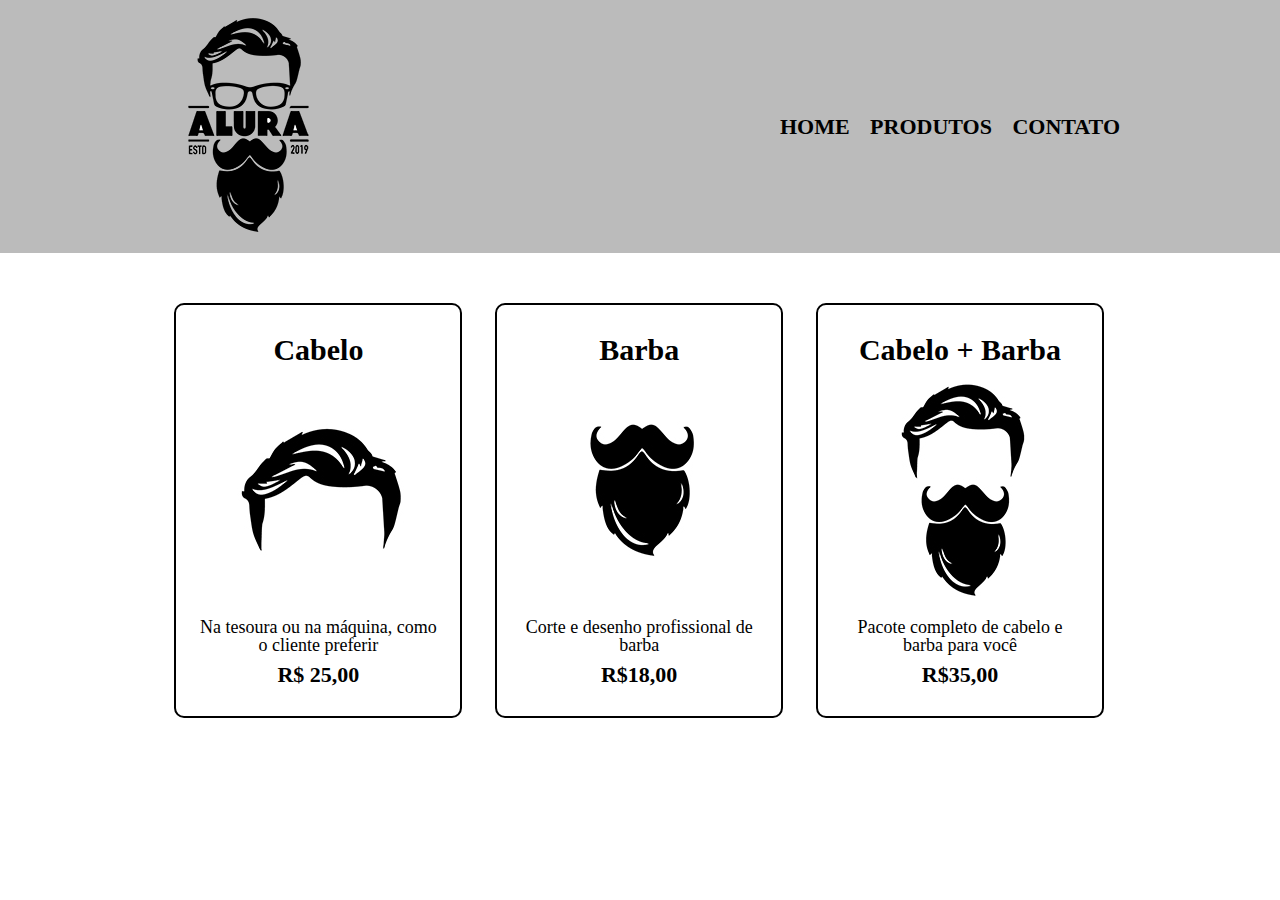
==== Barbearia-Alura/produtos.html @ 4d483034 "atualizando site Barbearia Alura, página de produtos" ====
<!DOCTYPE html>
<html lang="pt-br">
<head>
    <meta charset="UTF-8">
    <meta http-equiv="X-UA-Compatible" content="IE=edge">
    <meta name="viewport" content="width=device-width, initial-scale=1.0">
    
    <link rel="stylesheet" href="assets/reset.css" />
    <link rel="stylesheet" href="assets/produtos.css" />
    
    <title>Produtos - Barbearia Alura</title>
</head>
<body>
    <header>
        <div class="caixa">
            <h1>
                <img src="assets/img/logo.png"  alt="logo"/>
            </h1>
    
            <nav>
                <ul>
                    <li>
                        <a href="index.html">
                            Home
                        </a>
                    </li>
                    <li>
                        <a href="produtos.html">
                            Produtos
                        </a>
                    </li>
                    <li>
                        <a href="contato.html">
                            Contato
                        </a>
                    </li>
                </ul>
            </nav>
        </div>
    </header>

    <main>
        <ul class="produtos">
            <li>
                <h2>
                    Cabelo
                </h2>
                <img src="assets/img/cabelo.jpg" alt="cabelo" />
                <p class="descricao">
                    Na tesoura ou na máquina, como o cliente preferir
                </p>
                <p class="preco">
                    R$ 25,00 
                </p>
            </li>
            <li>
                <h2>
                    Barba
                </h2>
                <img src="assets/img/barba.jpg" alt="barba" />
                <p class="descricao">
                    Corte e desenho profissional de barba
                </p>
                <p class="preco">
                    R$18,00
                </p>
            </li>
            <li>
                <h2>
                    Cabelo + Barba
                </h2>
                <img src="assets/img/cabelo+barba.jpg" alt="cabelo mais barba" />
                <p class="descricao">
                    Pacote completo de cabelo e barba para você
                </p>
                <p class="preco">
                    R$35,00
                </p>
            </li>
        </ul>
    </main>

</body>
</html>
---- Barbearia-Alura/assets/produtos.css ----
header {
    background-color: #bbb;
}

.caixa {
    display: flex;
    justify-content: space-between;
    width: 75%;
    margin: 0 auto;
}

nav {
    margin-top: auto;
    margin-bottom: auto;

}

nav li {
    display: inline;
    margin-left: 15px;
}

nav a {
    text-transform: uppercase;
    color: #000;
    font-weight: bold;
    font-size: 22px;
    text-decoration: none;
}

nav a:hover {
    color: #c78c19;
}

.produtos {
    width: 75%;
    margin: 0 auto;
    padding: 50px 0;
}

.produtos li {
    display: inline-block;
    text-align: center;
    width: 30%;
    vertical-align: top;
    margin: 0 1.5%;
    padding: 30px 20px;
    box-sizing: border-box;
    border: 2px solid #000;
    border-radius: 10px;
}

.produtos li:hover {
    border-color: #c78c19;
}

.produtos li:hover h2 {
    font-size: 34px;
}

.produtos li:active {
    border-color: #088c19;
}

.produtos h2 {
    font-size: 30px;
    font-weight: bold;
}

.produtos .descricao {
    font-size: 18px;
}
.produtos .preco {
    font-size: 22px;
    font-weight: bold;
    margin-top: 10px;
}
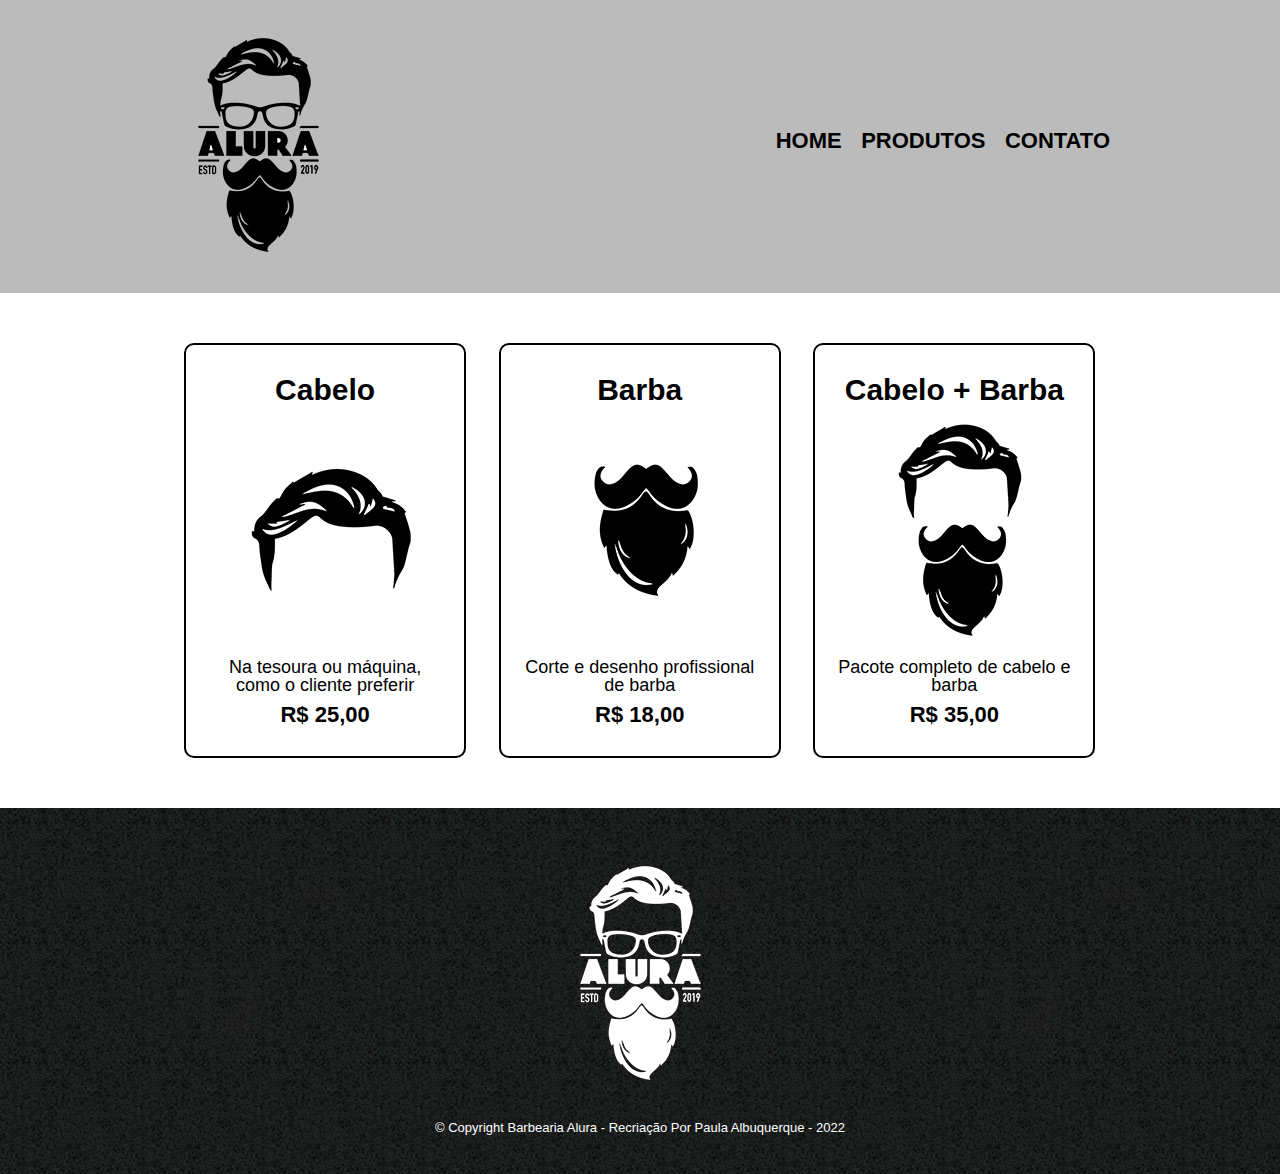
==== commit 6cc0f600: "terminando o projeto / ajustando detalhes" ====
--- a/Barbearia-Alura/produtos.html
+++ b/Barbearia-Alura/produtos.html
@@ -1,84 +1,53 @@
 <!DOCTYPE html>
-<html lang="pt-br">
-<head>
-    <meta charset="UTF-8">
-    <meta http-equiv="X-UA-Compatible" content="IE=edge">
-    <meta name="viewport" content="width=device-width, initial-scale=1.0">
-    
-    <link rel="stylesheet" href="assets/reset.css" />
-    <link rel="stylesheet" href="assets/produtos.css" />
-    
-    <title>Produtos - Barbearia Alura</title>
-</head>
-<body>
-    <header>
-        <div class="caixa">
-            <h1>
-                <img src="assets/img/logo.png"  alt="logo"/>
-            </h1>
-    
-            <nav>
-                <ul>
-                    <li>
-                        <a href="index.html">
-                            Home
-                        </a>
-                    </li>
-                    <li>
-                        <a href="produtos.html">
-                            Produtos
-                        </a>
-                    </li>
-                    <li>
-                        <a href="contato.html">
-                            Contato
-                        </a>
-                    </li>
-                </ul>
-            </nav>
-        </div>
-    </header>
+<html>
+	<head>
+		<meta charset="UTF-8">
+		<title>Produtos - Barbearia Alura</title>
 
-    <main>
-        <ul class="produtos">
-            <li>
-                <h2>
-                    Cabelo
-                </h2>
-                <img src="assets/img/cabelo.jpg" alt="cabelo" />
-                <p class="descricao">
-                    Na tesoura ou na máquina, como o cliente preferir
-                </p>
-                <p class="preco">
-                    R$ 25,00 
-                </p>
-            </li>
-            <li>
-                <h2>
-                    Barba
-                </h2>
-                <img src="assets/img/barba.jpg" alt="barba" />
-                <p class="descricao">
-                    Corte e desenho profissional de barba
-                </p>
-                <p class="preco">
-                    R$18,00
-                </p>
-            </li>
-            <li>
-                <h2>
-                    Cabelo + Barba
-                </h2>
-                <img src="assets/img/cabelo+barba.jpg" alt="cabelo mais barba" />
-                <p class="descricao">
-                    Pacote completo de cabelo e barba para você
-                </p>
-                <p class="preco">
-                    R$35,00
-                </p>
-            </li>
-        </ul>
-    </main>
+		<link rel="stylesheet" href="assets/reset.css">
+		<link rel="stylesheet" href="assets/style.css">
+	</head>
+	<body>
+		<header>
+			<div class="caixa">
+				<h1><img src="assets/img/logo.png" alt="logo" /></h1>
 
-</body>
+				<nav>
+					<ul>
+						<li><a href="index.html">Home</a></li>
+						<li><a href="produtos.html">Produtos</a></li>
+						<li><a href="contato.html">Contato</a></li>
+					</ul>
+				</nav>
+			</div>
+		</header>
+
+		<main>
+			<ul class="produtos">
+				<li>
+					<h2>Cabelo</h2>
+					<img src="assets/img/cabelo.jpg" alt="cabelo" />
+					<p class="produto-descricao">Na tesoura ou máquina, como o cliente preferir</p>
+					<p class="produto-preco">R$ 25,00</p>
+				</li>
+				<li>
+					<h2>Barba</h2>
+					<img src="assets/img/barba.jpg" alt="barba">
+					<p class="produto-descricao">Corte e desenho profissional de barba</p>
+					<p class="produto-preco">R$ 18,00</p>
+				</li>
+				<li>
+					<h2>Cabelo + Barba</h2>
+					<img src="assets/img/cabelo+barba.jpg" alt="cabelo e barba">
+					<p class="produto-descricao">Pacote completo de cabelo e barba</p>
+					<p class="produto-preco">R$ 35,00</p>
+				</li>
+			</ul>
+		</main>
+
+		<footer>
+			<img src="assets/img/logo-branco.png" alt="logo branca" />
+			<p class="copyright">&copy; Copyright Barbearia Alura - Recriação Por Paula Albuquerque - 2022</p>
+		</footer>
+	</body>
 </html>--- a/Barbearia-Alura/assets/style.css
+++ b/Barbearia-Alura/assets/style.css
@@ -0,0 +1,265 @@
+body {
+	font-family: 'Montserrat', sans-serif;
+}
+
+header {
+	background: #BBBBBB;
+	padding: 20px 0;
+}
+
+.caixa {
+	position: relative;
+	width: 940px;
+	margin: 0 auto;
+}
+
+nav {
+	position: absolute;
+	top: 110px;
+	right: 0;
+}
+
+nav li {
+	display: inline;
+	margin: 0 0 0 15px;
+}
+
+nav a {
+	text-transform: uppercase;
+	color: #000000;
+	font-weight: bold;
+	font-size: 22px;
+	text-decoration: none;
+}
+
+nav a:hover {
+	color: #C78C19;
+	text-decoration: underline;
+}
+
+.produtos {
+	width: 940px;
+	margin: 0 auto;
+	padding: 50px 0;
+}
+
+.produtos li {
+	display: inline-block;
+	text-align: center;
+	width: 30%;
+	vertical-align: top;
+	margin: 0 1.5%;
+	padding: 30px 20px;
+	box-sizing: border-box;
+	border: 2px solid #000000;
+	border-radius: 10px;
+}
+
+.produtos li:hover {
+	border-color: #C78C19;
+}
+
+.produtos li:active {
+	border-color: #088C19;	
+}
+
+.produtos li:hover h2 {
+	font-size: 34px;
+}
+
+.produtos h2 {
+	font-size: 30px;
+	font-weight: bold;
+}
+
+.produto-descricao {
+	font-size: 18px;
+}
+
+.produto-preco {
+	font-size: 22px;
+	font-weight: bold;
+	margin-top: 10px;
+}
+
+footer {
+	text-align: center;
+	background: url("img/bg.jpg");
+	padding: 40px 0;
+}
+
+.copyright {
+	color: #FFFFFF;
+	font-size: 13px;
+	margin: 20px 0 0;
+}
+
+form {
+	margin: 40px 10px;
+}
+
+form label, form legend {
+	display:block;
+	font-size: 20px;
+	margin: 0 0 10px;
+}
+
+.input-padrao {
+	display: block;
+	margin: 0 0 20px;
+	padding: 10px 10px;
+	width: 50%;
+	border-radius: 5px;
+}
+
+.checkbox {
+	margin: 20px 0;
+}
+
+.enviar {
+	width:40%;
+	padding: 15px 0;
+	background: orange;
+	color: white;
+	font-weight: bold;
+	font-size: 18px;
+	border: none;
+	border-radius: 5px;
+	transition: 1s all;
+	cursor: pointer;
+}
+
+.enviar:hover {
+	background: darkorange;
+	transform: scale(1.2);
+}
+
+table {
+	margin: 20px 10px 40px;
+}
+
+thead {
+	background: #555555;
+	color: white;
+	font-weight: bold;
+}
+
+td, th {
+	border: 1px solid #000000;
+	padding: 8px 15px;
+}
+
+
+/* css da página inicial */
+.banner {
+	width:100%;
+}
+
+.titulo-principal {
+	text-align: center;
+	font-size: 2em;
+	margin: 0 0 1em;
+	clear: left;
+}
+
+.principal {
+	padding: 3em 0;
+	background: #FEFEFE;
+	width: 940px;
+	margin: 0 auto;
+}
+
+.principal p {
+	margin: 0 0 1em;
+}
+
+.principal strong {
+	font-weight: bold;
+}
+
+.principal em {
+	font-style: italic;
+}
+
+.utensilios {
+	width: 120px;
+	float: left;
+	margin: 0 20px 20px 0;
+}
+
+.mapa {
+	padding: 3em 0;
+	background: linear-gradient(#FEFEFE, #888888);
+}
+
+.mapa-conteudo {
+	width: 940px;
+	margin: 0 auto;
+}
+
+.mapa p {
+	margin: 0 0 2em;
+	text-align: center;
+}
+
+.beneficios {
+	padding: 3em 0;
+	background: #888888;
+}
+
+.conteudo-beneficios {
+	width: 640px;
+	margin: 0 auto;
+}
+
+.lista-beneficios {
+	width: 40%;
+	display: inline-block;
+	vertical-align: top;
+}
+
+.itens {
+	line-height: 1.5;
+}
+
+.itens:first-child {
+	font-weight: bold;
+}
+
+.itens:before {
+	content: "🟊";
+}
+
+.imagem-beneficios {
+	width: 50%;
+	opacity: 1;
+	transition: 400ms;
+	box-shadow: 10px 10px 10px 0 #000000;
+}
+
+.imagem-beneficios:hover {
+	opacity: 0.3;
+}
+
+.video {
+	width: 560px;
+	margin: 2em auto;
+}
+
+@media screen and (max-width: 480px) {
+	.caixa, .principal, .conteudo-beneficios, .mapa-conteudo, .video {
+		width: auto;
+	}
+
+	h1 {
+		text-align: center;
+	}
+
+	nav {
+		position: static;
+	}
+
+	.lista-beneficios, .imagem-beneficios {
+		width: 100%;
+	}
+}